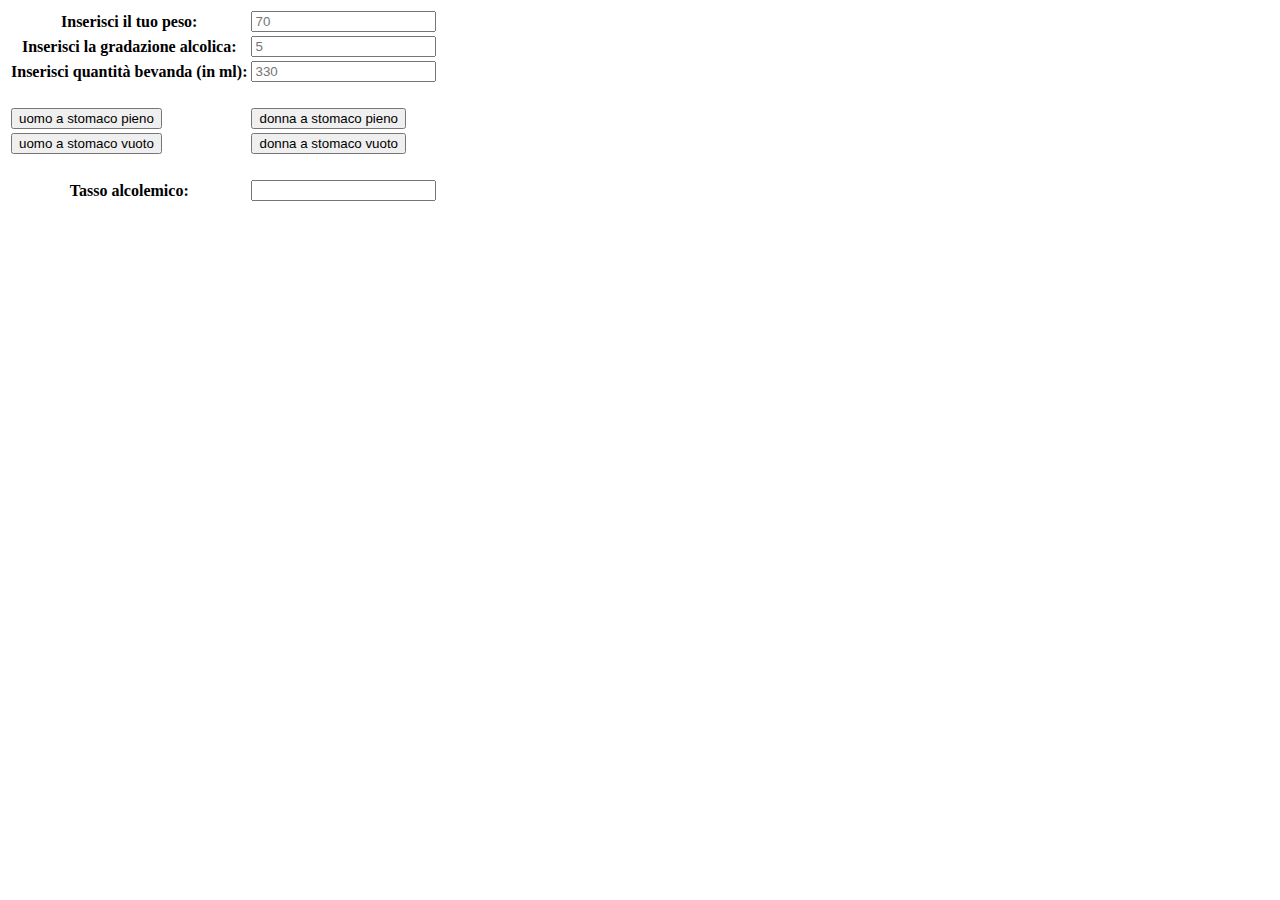
==== index.html @ f278d121 "Add files via upload" ====
<!DOCTYPE html>  
 <html lang="en">  
  <head>  
   <meta charset="utf-8" />  
   <meta name="viewport" content="width=device-width, initial-scale=1.0"/>
   <meta http-equiv="X-UA-Compatible" content="ie=edge" />
   <!--<link rel="stylesheet" type="text/css" href="style.css"  title="phone_display">-->
   <link rel="shortcut icon" type="image/png" href="beer.jpg">
   <meta name="description" content="Simple alcoholic tax calculator" />

   <title>Calcolotore tasso alcolemico</title>  
  </head>  
  <body>
    <table>
        <tr>
            <th>
                Inserisci il tuo peso:              
            </th>
            <td>
                <label>
                    <input type="number" id="peso" name="peso" placeholder="70" min="0" required>
                </label>
            </td>
        </tr>
        <tr>
            <th>
                Inserisci la gradazione alcolica: 
            </th>
            <td>
                <label>
                    <input type="text" id="%alcol" name="%alcol" placeholder="5"  min="0" required>
                </label>
            </td>
        </tr>
        <tr>
            <th>
                Inserisci quantità bevanda (in ml):
            </th>
            <td>
                <label>
                    <input type="number" id="ml" name="ml" placeholder="330" min="0" required>
                </label>
            </td>
        </tr>
        <tr>
            <td>
                <br>
            </td>
        </tr>
        <tr>
            <td>
                <input type="button" id="uomo_pieno" value="uomo a stomaco pieno" onclick="calculate(1);" name="U_P">
            </td>
            <td>
                <input type="button" id="donna_piena" value="donna a stomaco pieno" onclick="calculate(3);" name="D_P">
            </td>
        </tr>
        <tr>
            <td>
                <input type="button" id="uomo_vuoto" value="uomo a stomaco vuoto" onclick="calculate(2);" name="U_V">
            </td>
            <td>
                <input type="button" id="donna_vuota" value="donna a stomaco vuoto" onclick="calculate(4);" name="D_V">
            </td>
        </tr>
        <tr>
            <td>
                <br>
            </td>
        </tr>
        <tr>
            <th>
                Tasso alcolemico:
            </th>
            <td>
                <lebel>
                    <input readonly="number" id="risultato">
                </label>
            </td>
        </tr>
    </table>
   <script type="text/javascript">
    function calculate(choice) {
        var peso = document.getElementById("peso").value;
        var alcol = document.getElementById("%alcol").value;
        var ml = document.getElementById("ml").value;
        var result;
        const grammi = 8;
        const litri = 1000;
        const U_P = 1.2;
        const U_V = 0.7;
        const D_P = 0.9;
        const D_V = 0.5;
        switch(choice){
            case 1:
                result = ((alcol * grammi) * (ml / litri)) / (peso * U_P);
                break;
            case 2:
                result = ((alcol * grammi) * (ml / litri)) / (peso * U_V);
                break;
            case 3:
                result = ((alcol * grammi) * (ml / litri)) / (peso * D_P);
                break;
            case 4: 
                result = ((alcol * grammi) * (ml / litri)) / (peso * D_V);
                break;
        }
        document.getElementById("risultato").value = result;
    }
   </script>
  </body>
 </html>
---- style.css ----
@media screen and (max-width: 481px){}
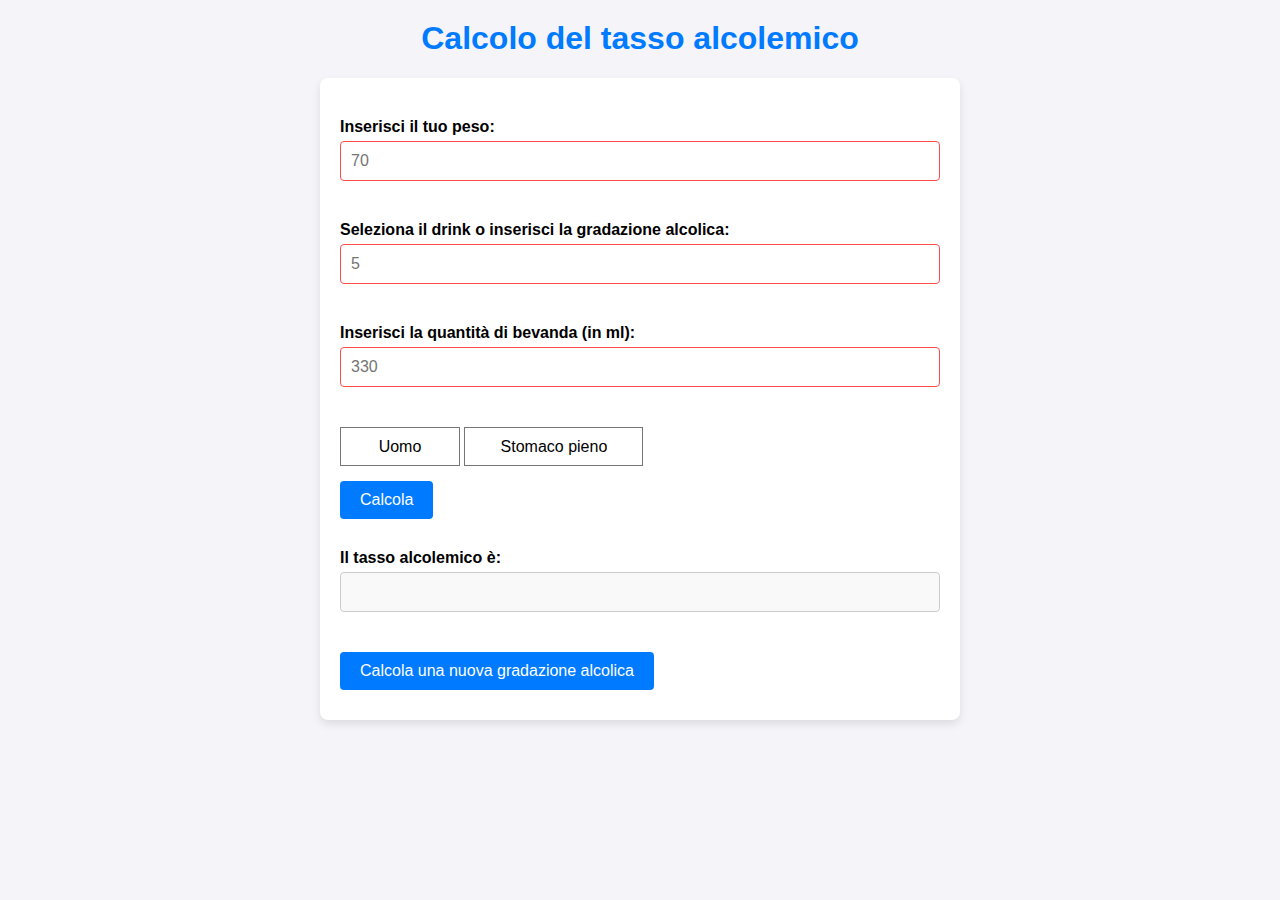
==== commit c47f57f4: "Add files via upload" ====
--- a/index.html
+++ b/index.html
@@ -1,112 +1,56 @@
-<!DOCTYPE html>  
- <html lang="en">  
-  <head>  
-   <meta charset="utf-8" />  
-   <meta name="viewport" content="width=device-width, initial-scale=1.0"/>
-   <meta http-equiv="X-UA-Compatible" content="ie=edge" />
-   <!--<link rel="stylesheet" type="text/css" href="style.css"  title="phone_display">-->
-   <link rel="shortcut icon" type="image/png" href="beer.jpg">
-   <meta name="description" content="Simple alcoholic tax calculator" />
+<!DOCTYPE html>
+<html lang="it">
+<head>
+    <meta charset="UTF-8">
+    <meta name="viewport" content="width=device-width, initial-scale=1.0">
+    <title>Calcolatore tasso alcolemico</title>
+    <link rel="shortcut icon" type="image/png" href="beer.jpg">
+    <link rel="stylesheet" href="style.css">
+</head>
+<body>
+    <h1>Calcolo del tasso alcolemico</h1>
+    <form onsubmit="return false;">
+        <div id="campi">
+            <label for="peso">Inserisci il tuo peso: </label>
+            <input type="number" id="peso" name="peso" placeholder="70" min="0" required>
+        </div>
 
-   <title>Calcolotore tasso alcolemico</title>  
-  </head>  
-  <body>
-    <table>
-        <tr>
-            <th>
-                Inserisci il tuo peso:              
-            </th>
-            <td>
-                <label>
-                    <input type="number" id="peso" name="peso" placeholder="70" min="0" required>
-                </label>
-            </td>
-        </tr>
-        <tr>
-            <th>
-                Inserisci la gradazione alcolica: 
-            </th>
-            <td>
-                <label>
-                    <input type="text" id="%alcol" name="%alcol" placeholder="5"  min="0" required>
-                </label>
-            </td>
-        </tr>
-        <tr>
-            <th>
-                Inserisci quantità bevanda (in ml):
-            </th>
-            <td>
-                <label>
-                    <input type="number" id="ml" name="ml" placeholder="330" min="0" required>
-                </label>
-            </td>
-        </tr>
-        <tr>
-            <td>
-                <br>
-            </td>
-        </tr>
-        <tr>
-            <td>
-                <input type="button" id="uomo_pieno" value="uomo a stomaco pieno" onclick="calculate(1);" name="U_P">
-            </td>
-            <td>
-                <input type="button" id="donna_piena" value="donna a stomaco pieno" onclick="calculate(3);" name="D_P">
-            </td>
-        </tr>
-        <tr>
-            <td>
-                <input type="button" id="uomo_vuoto" value="uomo a stomaco vuoto" onclick="calculate(2);" name="U_V">
-            </td>
-            <td>
-                <input type="button" id="donna_vuota" value="donna a stomaco vuoto" onclick="calculate(4);" name="D_V">
-            </td>
-        </tr>
-        <tr>
-            <td>
-                <br>
-            </td>
-        </tr>
-        <tr>
-            <th>
-                Tasso alcolemico:
-            </th>
-            <td>
-                <lebel>
-                    <input readonly="number" id="risultato">
-                </label>
-            </td>
-        </tr>
-    </table>
-   <script type="text/javascript">
-    function calculate(choice) {
-        var peso = document.getElementById("peso").value;
-        var alcol = document.getElementById("%alcol").value;
-        var ml = document.getElementById("ml").value;
-        var result;
-        const grammi = 8;
-        const litri = 1000;
-        const U_P = 1.2;
-        const U_V = 0.7;
-        const D_P = 0.9;
-        const D_V = 0.5;
-        switch(choice){
-            case 1:
-                result = ((alcol * grammi) * (ml / litri)) / (peso * U_P);
-                break;
-            case 2:
-                result = ((alcol * grammi) * (ml / litri)) / (peso * U_V);
-                break;
-            case 3:
-                result = ((alcol * grammi) * (ml / litri)) / (peso * D_P);
-                break;
-            case 4: 
-                result = ((alcol * grammi) * (ml / litri)) / (peso * D_V);
-                break;
-        }
-        document.getElementById("risultato").value = result;
-    }
-   </script>
-  </body>
- </html>+        <div id="campi">
+            <label for="perc_alcol">Seleziona il drink o inserisci la gradazione alcolica: </label>
+            <input list="scelte" id="perc_alcol" name="perc_alcol" placeholder="5" min ="0" max="100" required>
+            <datalist id="scelte">
+                <option value="26"> Negroni </option>
+                <option value="28"> Long Island </option>
+                <option value="16"> Gin Lemon </option>
+            </datalist>
+        </div>
+
+        <div id="campi">
+            <label for="ml">Inserisci la quantità di bevanda (in ml): </label>
+            <input type="number" id="ml" name="ml" placeholder="330" min="0" required>
+        </div>
+        <div id="campi">
+            <select name="sesso" id="sesso">
+                <option value=uomo> Uomo </option>
+                <option value=donna> Donna </option>
+            </select>
+            <select name="stomaco" id="stomaco">
+                <option value=full>Stomaco pieno</option>
+                <option value=empty>Digiuno</option>
+            </select>
+        </div>
+        <div class="buttons-container">
+            <button type="button" onclick="tasso()"> Calcola </button>
+        </div>
+
+        <div id="campi">
+            <label for="tasso_alcolemico">Il tasso alcolemico è: </label>
+            <input readonly="number" id="tasso_alcolemico" name="tasso_alcolemico">            
+        </div>
+        <div id="campi">
+            <button onclick="go2gradalcol()">Calcola una nuova gradazione alcolica</button>
+        </div>
+    </form>
+    <script src="script.js"></script>
+</body>
+</html>--- a/style.css
+++ b/style.css
@@ -1 +1,164 @@
-@media screen and (max-width: 481px){}+/* Imposta il tema generale */
+body {
+    font-family: 'Arial', sans-serif;
+    background-color: #f4f4f9;
+    color: #333;
+    margin: 0;
+    padding: 0;
+}
+
+/* Stile per il titolo */
+h1 {
+    text-align: center;
+    margin-top: 20px;
+    color: #007BFF;
+    font-size: 2em;
+}
+
+/* Stile per il contenitore principale */
+form {
+    width: 80%;
+    max-width: 600px;
+    margin: 20px auto;
+    padding: 20px;
+    background: #ffffff;
+    box-shadow: 0px 4px 8px rgba(0, 0, 0, 0.1);
+    border-radius: 8px;
+}
+
+/* Stile per le etichette */
+label {
+    display: block;
+    font-size: 1rem;
+    font-weight: bold;
+    margin-bottom: 5px;
+    color: #000000;
+}
+
+/* Stile per gli input normali */
+input/*[type="number"]*/ {
+    width: 100%;
+    padding: 10px;
+    margin-bottom: 20px;
+    border: 1px solid #ccc;
+    border-radius: 4px;
+    font-size: 1rem;
+    box-sizing: border-box;
+    transition: border-color 0.3s;
+}
+
+input/*[type="number"]*/:focus, select:focus  {
+    border-color: #0cbb00;
+    outline: none;
+}
+
+/* Stile per gli input readonly */
+input[readonly] {
+    width: 100%;
+    padding: 10px;
+    margin-bottom: 20px;
+    border: 1px solid #ccc;
+    border-radius: 4px;
+    font-size: 1rem;
+    box-sizing: border-box;
+    background-color: #f9f9f9; /* Leggero grigio per indicare che è disabilitato */
+    color: #666; /* Colore testo più chiaro */
+    cursor: not-allowed; /* Indica che non è modificabile */
+}
+
+/* Stile specifico per il focus sugli input readonly */
+input[readonly]:focus {
+    border-color: #999;
+    outline: none;
+}
+
+/* Stile per i pulsanti */
+button {
+    display: inline-block;
+    padding: 10px 20px;
+    margin-bottom: 10px;
+    background-color: #007BFF;
+    color: white;
+    border: none;
+    border-radius: 4px;
+    cursor: pointer;
+    font-size: 1rem;
+    transition: background-color 0.3s, transform 0.2s;
+}
+
+button:hover {
+    background-color: #0056b3;
+    transform: scale(1.05);
+}
+
+button:active {
+    transform: scale(0.95);
+}
+
+/* Stile per il contenitore dinamico */
+#campi {
+    margin-top: 20px;
+}
+
+/* Stile per i campi generati */
+#campi div {
+    margin-top: 15px;
+}
+
+/* Stile per il select */
+select {
+    appearance: none; /* Rimuove lo stile nativo */
+    -moz-appearance: none;
+    -webkit-appearance: none;
+    background-color: white;
+    padding-bottom: 10px;
+    padding-top: 10px;
+    padding-left: 35px;
+    padding-right: 35px;
+    background-position: right 10px center;
+    background-repeat: no-repeat;
+    background-size: 15px;
+    /*position: relative;*/
+    background-origin: content-box;
+    font-size: 1rem;
+    text-align: center;
+    margin-bottom: 15px;
+}
+
+/* Evidenziazione degli errori */
+input:invalid {
+    border-color: #ff4d4d;
+}
+
+input:invalid:focus {
+    border-color: #e60000;
+    box-shadow: 0 0 5px #e60000;
+}
+
+/* Stile per gli alert */
+.errore {
+    color: #e60000;
+    font-size: 0.9rem;
+    margin-bottom: 15px;
+    text-align: left;
+}
+
+/* Media query per dispositivi mobili */
+@media (max-width: 768px) {
+    form {
+        width: 90%;
+    }
+
+    button {
+        width: 100%;
+        margin-top: 10px;
+    }
+
+    input[type="number"] {
+        font-size: 0.9rem;
+    }
+
+    label {
+        font-size: 0.9rem;
+    }
+}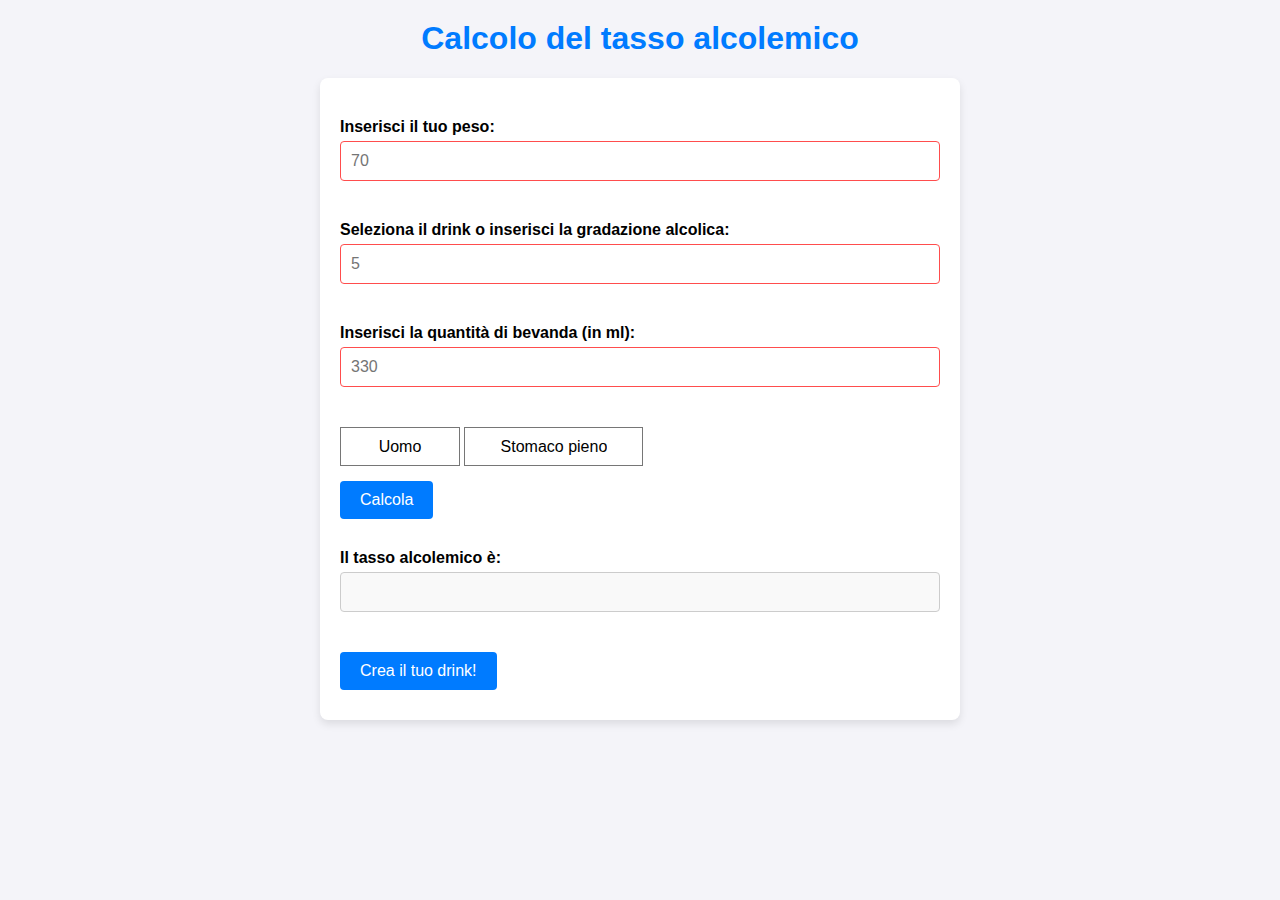
==== commit 40413347: "Update index.html" ====
--- a/index.html
+++ b/index.html
@@ -48,9 +48,9 @@
             <input readonly="number" id="tasso_alcolemico" name="tasso_alcolemico">            
         </div>
         <div id="campi">
-            <button onclick="go2gradalcol()">Calcola una nuova gradazione alcolica</button>
+            <button onclick="go2gradalcol()">Crea il tuo drink!</button>
         </div>
     </form>
     <script src="script.js"></script>
 </body>
-</html>+</html>
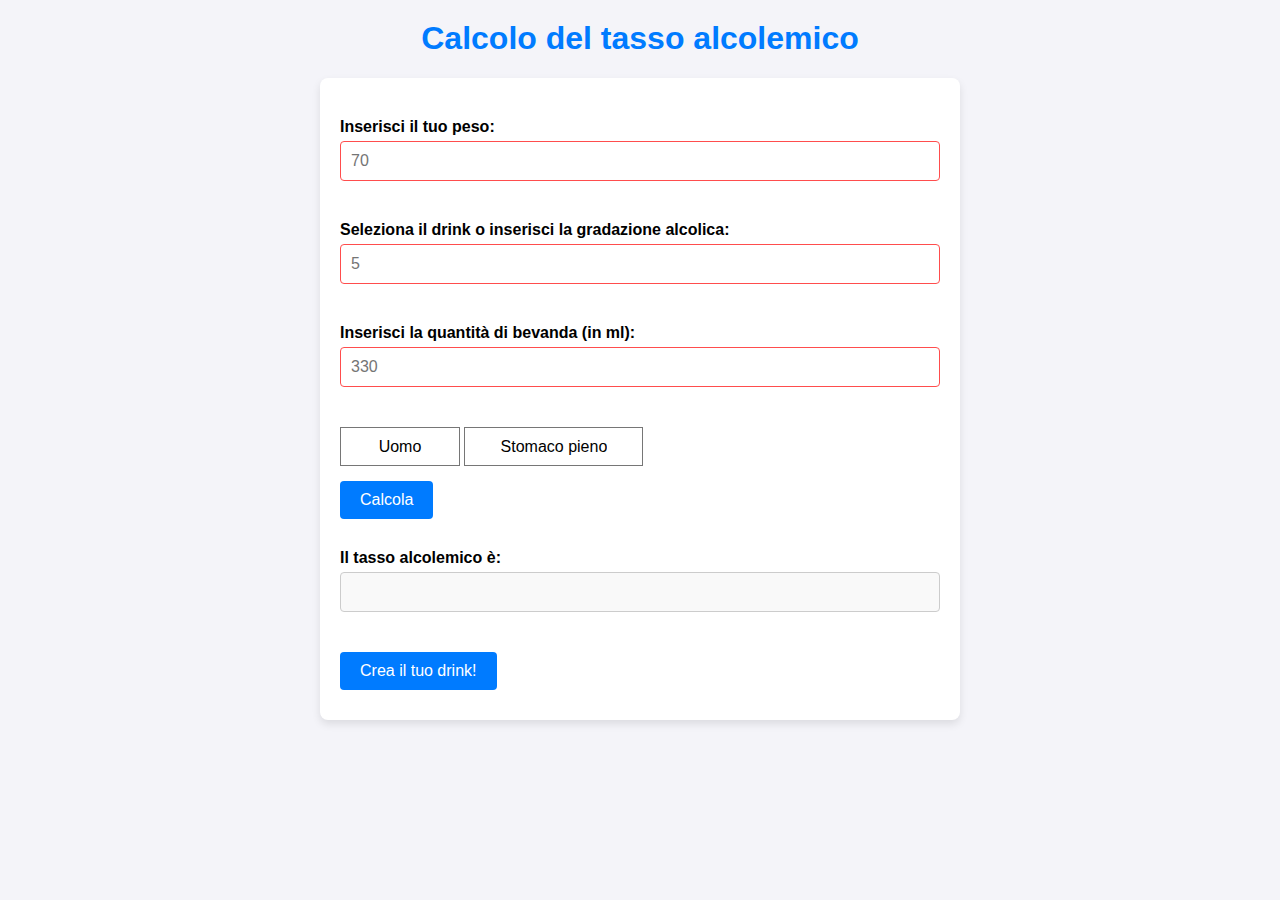
==== commit 82a0b227: "Update index.html" ====
--- a/index.html
+++ b/index.html
@@ -19,9 +19,33 @@
             <label for="perc_alcol">Seleziona il drink o inserisci la gradazione alcolica: </label>
             <input list="scelte" id="perc_alcol" name="perc_alcol" placeholder="5" min ="0" max="100" required>
             <datalist id="scelte">
-                <option value="26"> Negroni </option>
-                <option value="28"> Long Island </option>
-                <option value="16"> Gin Lemon </option>
+                <option value=Margarita> 
+                <option value=Mojito>
+                <option value=Negroni>
+                <option value="MartiniDry"></option>
+                <option value="Daiquiri"></option>
+                <option value="Cosmopolitan"></option>
+                <option value="PinaColada"></option>
+                <option value="OldFashioned"></option>
+                <option value="TequilaSunrise"></option>
+                <option value="BloodyMary"></option>
+                <option value="SexontheBeach"></option>
+                <option value="CubaLibre"></option>
+                <option value="LongIsland"></option>
+                <option value="Caipiroska"></option>
+                <option value="GinTonic"></option>
+                <option value="VodkaRedbull"></option>
+                <option value="AperolSpritz"></option>
+                <option value="WhiskeySour"></option>
+                <option value="QuattroBianchi"></option>
+                <option value="QuattroBianchi&Sciroppo"></option>
+                <option value="CampariSpritz"></option>
+                <option value="VodkaTonic"></option>
+                <option value="VodkaLemon"></option>
+                <option value="GinLemon"></option>
+                <option value="JaegerRedbull"></option>
+                <option value="Rum&Cola"></option>
+               <!--<option value="NegroniSbagliato"></option>-->
             </datalist>
         </div>
 
@@ -40,12 +64,17 @@
             </select>
         </div>
         <div class="buttons-container">
-            <button type="button" onclick="tasso()"> Calcola </button>
+            <button type="button" onclick="tasso(), tempo()"> Calcola </button>
         </div>
 
         <div id="campi">
             <label for="tasso_alcolemico">Il tasso alcolemico è: </label>
-            <input readonly="number" id="tasso_alcolemico" name="tasso_alcolemico">            
+            <input readonly id="tasso_alcolemico" name="tasso_alcolemico">            
+        </div>
+        <div id="campi">
+            <p id="smaltimento">
+
+            </p>
         </div>
         <div id="campi">
             <button onclick="go2gradalcol()">Crea il tuo drink!</button>
@@ -53,4 +82,4 @@
     </form>
     <script src="script.js"></script>
 </body>
-</html>
+</html>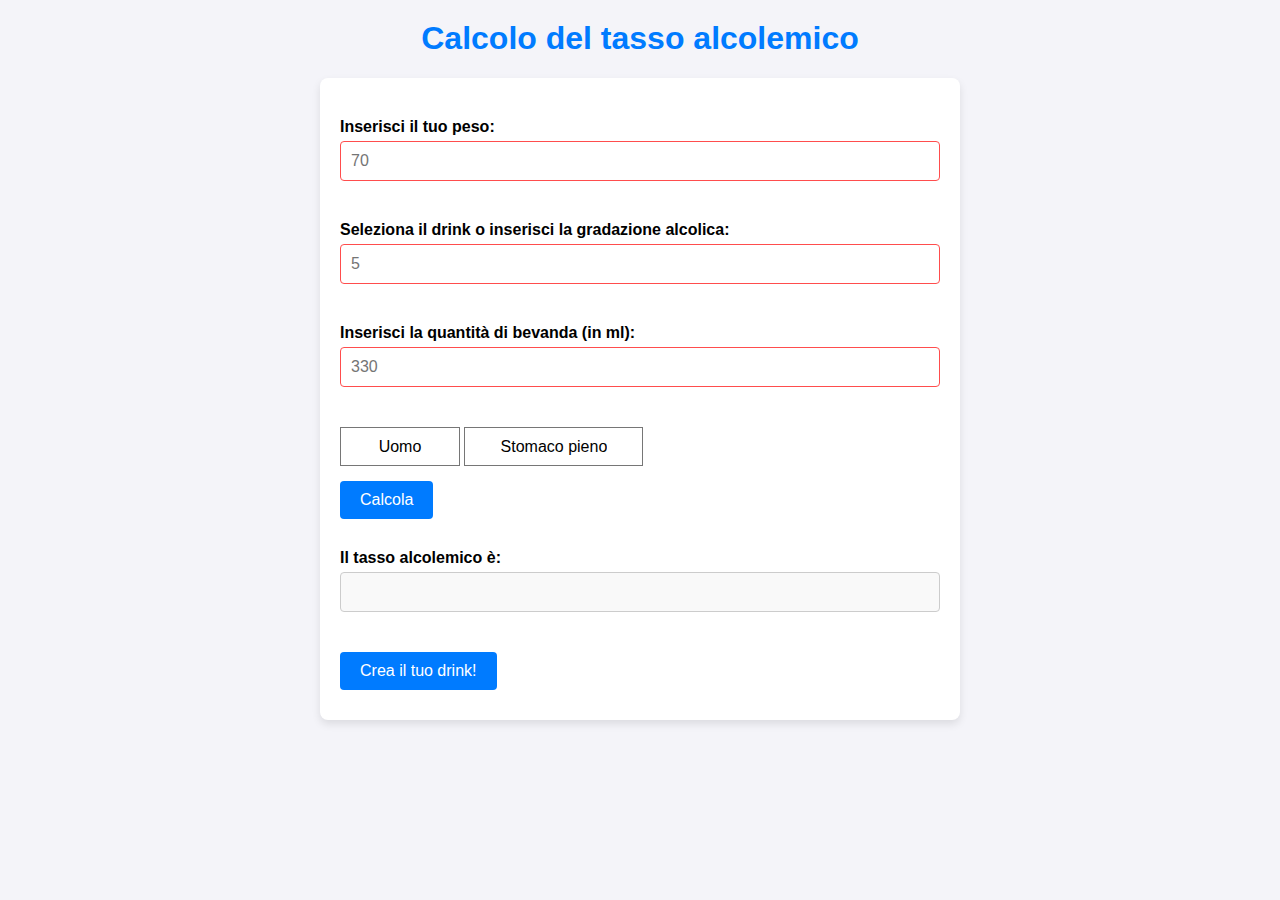
==== commit 3f515d85: "Update index.html" ====
--- a/index.html
+++ b/index.html
@@ -44,8 +44,7 @@
                 <option value="VodkaLemon"></option>
                 <option value="GinLemon"></option>
                 <option value="JaegerRedbull"></option>
-                <option value="Rum&Cola"></option>
-               <!--<option value="NegroniSbagliato"></option>-->
+                <option value="Rum&Cola"></option>
             </datalist>
         </div>
 
--- a/style.css
+++ b/style.css
@@ -1,7 +1,8 @@
 /* Imposta il tema generale */
 body {
     font-family: 'Arial', sans-serif;
-    background-color: #f4f4f9;
+    background-color: #f4f4f9;
+    font-weight: bold
     color: #333;
     margin: 0;
     padding: 0;
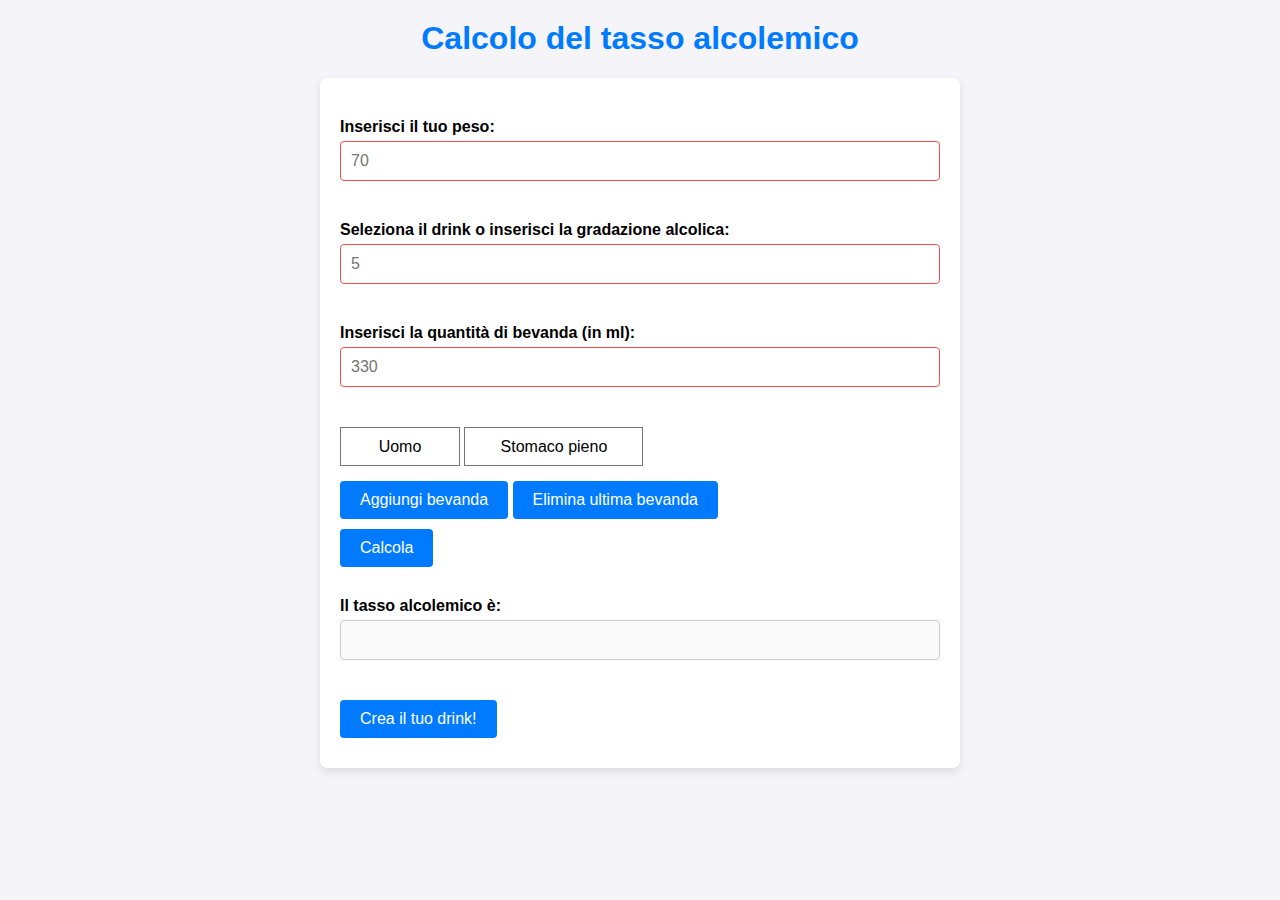
==== commit 0f5f0c45: "Add files via upload" ====
--- a/index.html
+++ b/index.html
@@ -19,32 +19,38 @@
             <label for="perc_alcol">Seleziona il drink o inserisci la gradazione alcolica: </label>
             <input list="scelte" id="perc_alcol" name="perc_alcol" placeholder="5" min ="0" max="100" required>
             <datalist id="scelte">
-                <option value=Margarita> 
-                <option value=Mojito>
-                <option value=Negroni>
-                <option value="MartiniDry"></option>
+                <option value="BirraLager"></option>
+                <option value="BirraDoppioMalto"></option>
+                <option value="VinoRosso"></option>
+                <option value="VinoBianco"></option>
+                <option value="Spumante"></option>
+                <option value="AperolSpritz"></option>
+                <option value="CampariSpritz"></option>
+                <option value="GinLemon"></option>
+                <option value="GinTonic"></option>
+                <option value="VodkaTonic"></option>
+                <option value="VodkaLemon"></option>
+                <option value="LongIsland"></option>
+                <option value="Negroni"></option>
+                <option value="NegroniSbagliato"></option>
+                <option value="Rum&Cola"></option>
+                <option value="VodkaRedbull"></option>
+                <option value="JaegerRedbull"></option>
+                <option value="QuattroBianchi"></option>
+                <option value="QuattroBianchi&Sciroppo"></option>
+                <option value="Mojito"></option>
+                <option value="Caipiroska"></option>
+                <option value="Caipirinha"></option>
+                <option value="SexontheBeach"></option>
+                <option value="BlueLagoon"></option>
+                <option value="CubaLibre"></option>
+                <option value="Margarita"></option>
                 <option value="Daiquiri"></option>
                 <option value="Cosmopolitan"></option>
                 <option value="PinaColada"></option>
-                <option value="OldFashioned"></option>
                 <option value="TequilaSunrise"></option>
                 <option value="BloodyMary"></option>
-                <option value="SexontheBeach"></option>
-                <option value="CubaLibre"></option>
-                <option value="LongIsland"></option>
-                <option value="Caipiroska"></option>
-                <option value="GinTonic"></option>
-                <option value="VodkaRedbull"></option>
-                <option value="AperolSpritz"></option>
-                <option value="WhiskeySour"></option>
-                <option value="QuattroBianchi"></option>
-                <option value="QuattroBianchi&Sciroppo"></option>
-                <option value="CampariSpritz"></option>
-                <option value="VodkaTonic"></option>
-                <option value="VodkaLemon"></option>
-                <option value="GinLemon"></option>
-                <option value="JaegerRedbull"></option>
-                <option value="Rum&Cola"></option>
+                <option value="MartiniDry"></option>
             </datalist>
         </div>
 
@@ -52,6 +58,12 @@
             <label for="ml">Inserisci la quantità di bevanda (in ml): </label>
             <input type="number" id="ml" name="ml" placeholder="330" min="0" required>
         </div>
+        
+        <div id="campi">
+            
+            <p id="bevanda"></p>
+        </div>
+
         <div id="campi">
             <select name="sesso" id="sesso">
                 <option value=uomo> Uomo </option>
@@ -61,6 +73,11 @@
                 <option value=full>Stomaco pieno</option>
                 <option value=empty>Digiuno</option>
             </select>
+        </div>
+
+        <div class="buttons-container">
+            <button type="button" onclick="aggiunta_bevanda()"> Aggiungi bevanda </button> 
+            <button type="button" onclick="elimina_bevanda()"> Elimina ultima bevanda </button>
         </div>
         <div class="buttons-container">
             <button type="button" onclick="tasso(), tempo()"> Calcola </button>
--- a/style.css
+++ b/style.css
@@ -1,8 +1,8 @@
 /* Imposta il tema generale */
 body {
     font-family: 'Arial', sans-serif;
-    background-color: #f4f4f9;
-    font-weight: bold
+    background-color: #f4f4f9;
+    font-weight: bold;
     color: #333;
     margin: 0;
     padding: 0;
@@ -106,6 +106,11 @@
     margin-top: 15px;
 }
 
+p {
+    margin-top: 0;
+    margin-bottom: 0;
+}
+
 /* Stile per il select */
 select {
     appearance: none; /* Rimuove lo stile nativo */
